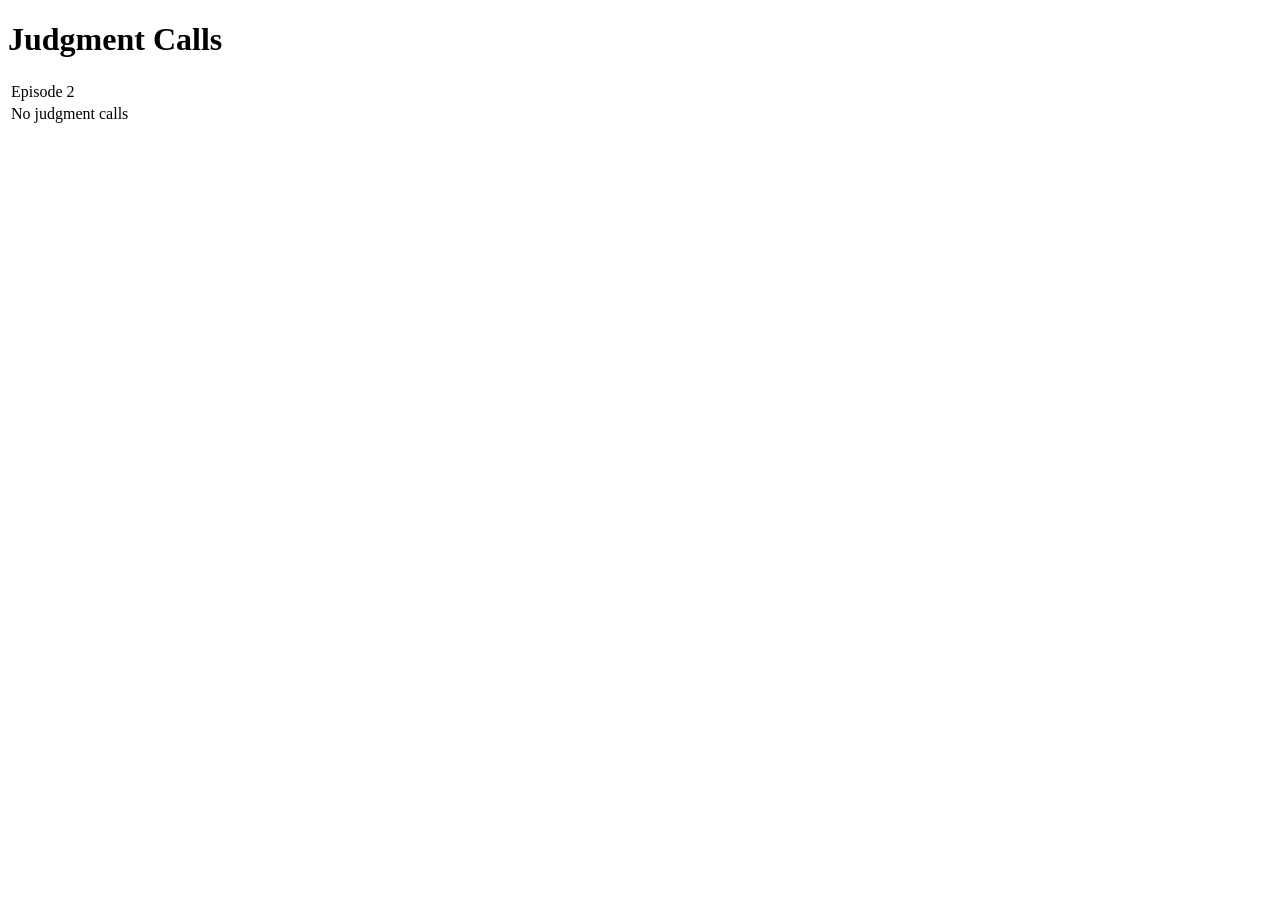
==== judgment.html @ eb87550e "Create judgment.html" ====
<!DOCTYPE html>
<html>
<head>
  <title>Judgment Calls</title>
  <link rel="stylesheet" href="styles.css">
</head>
<body>
<h1 class="league-header">Judgment Calls</h1>

  <table class="criteria-table">

    <!-- Episode 2 -->
    <tr class="section-row">
      <td colspan="1">Episode 2</td>
    </tr>
    <tr><td>No judgment calls</td></tr>
    
  </table>
</body>
</html>
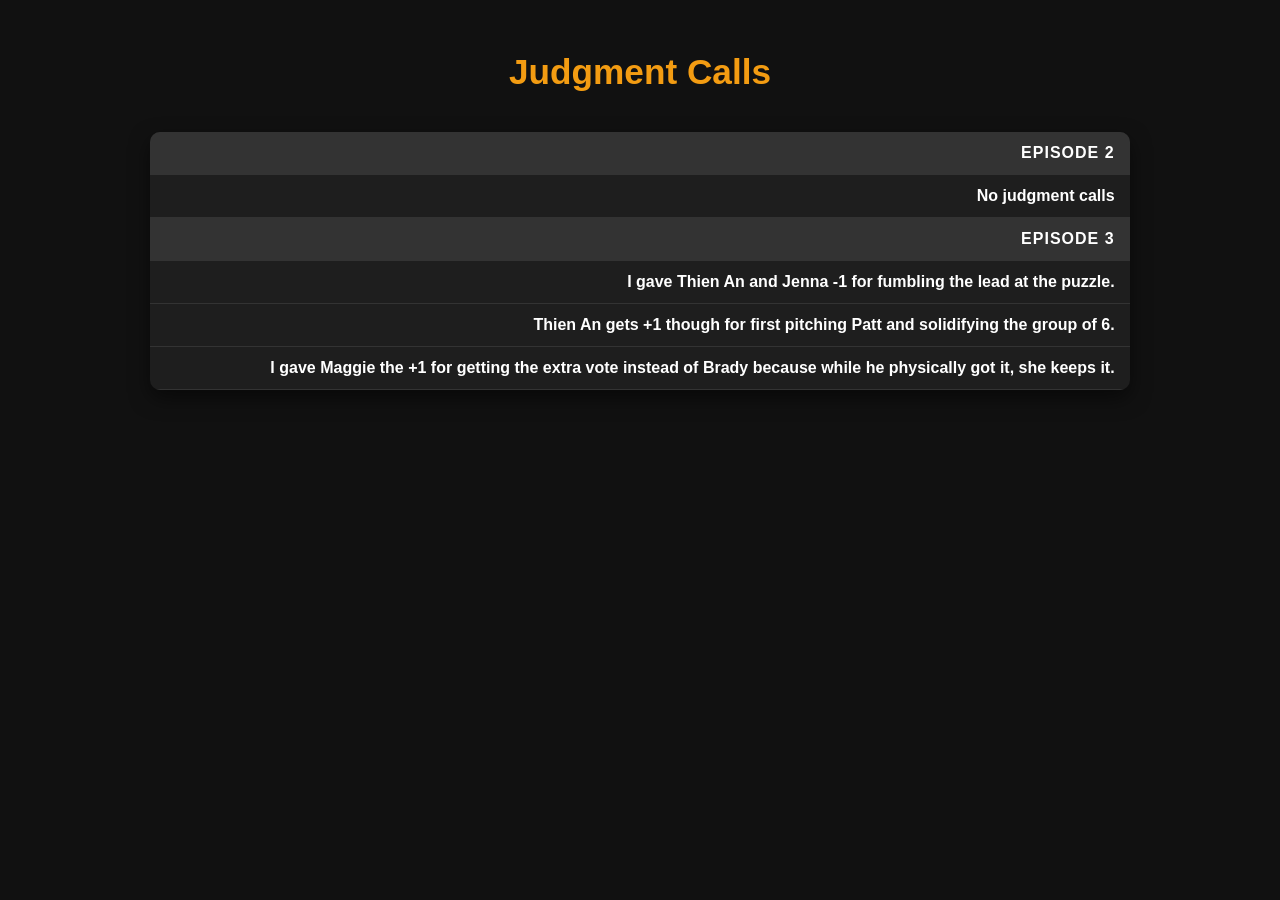
==== commit 15379a53: "Add judgment calls for Episode 3 Added judgment calls for Episode 3 including scores for Thien An, J" ====
--- a/judgment.html
+++ b/judgment.html
@@ -14,7 +14,14 @@
       <td colspan="1">Episode 2</td>
     </tr>
     <tr><td>No judgment calls</td></tr>
-    
+
+   <!-- Episode 3 -->
+    <tr class="section-row">
+      <td colspan="1">Episode 3</td>
+    </tr>
+    <tr><td>I gave Thien An and Jenna -1 for fumbling the lead at the puzzle.</td></tr>
+    <tr><td>Thien An gets +1 though for first pitching Patt and solidifying the group of 6.</td></tr>
+    <tr><td>I gave Maggie the +1 for getting the extra vote instead of Brady because while he physically got it, she keeps it.</td></tr>
   </table>
 </body>
 </html>
--- a/styles.css
+++ b/styles.css
@@ -0,0 +1,198 @@
+body {
+  font-family: Arial, sans-serif;
+  background-color: #111;
+  color: white;
+  padding: 20px;
+}
+
+h1 {
+  text-align: center;
+  color: #f39c12;
+}
+
+.league-list a {
+  display: block;
+  background: #222;
+  padding: 15px;
+  margin: 10px auto;
+  width: 300px;
+  text-align: center;
+  text-decoration: none;
+  color: white;
+  border-radius: 8px;
+  transition: 0.3s;
+}
+
+.league-list a:hover {
+  background: #f39c12;
+  color: black;
+}
+
+.team-card {
+  background: #1c1c1c;
+  padding: 15px;
+  margin: 20px auto;
+  border-radius: 10px;
+  max-width: 600px;
+  box-shadow: 0 0 10px rgba(243, 156, 18, 0.3);
+}
+
+.team-card ul {
+  list-style: none;
+  padding: 0;
+}
+
+.team-card li {
+  display: flex;
+  justify-content: space-between;
+  padding: 5px 0;
+}
+
+.score {
+  font-weight: bold;
+  color: #f39c12;
+}
+
+.team-total {
+  margin-top: 10px;
+  font-size: 18px;
+  font-weight: bold;
+  text-align: right;
+}
+.player-link {
+  display: inline-block;
+  padding: 8px 14px;
+  margin: 4px 0;
+
+  background-color: #222;   /* or match your landing page button color */
+  color: white;
+
+  text-decoration: none;
+  border-radius: 8px;
+
+  font-weight: 600;
+  transition: all 0.2s ease;
+}
+
+.player-link:hover {
+  background-color: #f39c12;
+  color: black;
+  transform: scale(1.03);
+}
+
+.player-link:active {
+  transform: scale(0.98);
+}
+.league-header {
+  text-align: center;
+  margin-bottom: 30px;
+  font-size: 2.2rem;
+  font-weight: 700;
+}
+.scoreboard-block {
+  background: rgba(255,255,255,0.08);
+  padding: 20px;
+  margin: 20px auto;
+  max-width: 600px;
+  border-radius: 12px;
+  box-shadow: 0 4px 12px rgba(0,0,0,0.2);
+}
+
+.score-row {
+  padding: 6px 0;
+  font-weight: 500;
+}
+
+.scoreboard-player-link {
+  padding: 4px 8px;
+  border-radius: 6px;
+  text-decoration: none;
+  color: black;   /* change to white if preferred */
+  transition: 0.2s ease;
+}
+
+.scoreboard-player-link:hover {
+  background-color: #222;
+  color: white;
+}
+
+/* CRITERIA TABLE STYLING */
+
+.criteria-table {
+  width: 80%;
+  margin: 40px auto;
+  border-collapse: collapse;
+  background-color: #1e1e1e;
+  color: white;
+  border-radius: 10px;
+  overflow: hidden;
+  box-shadow: 0 8px 20px rgba(0, 0, 0, 0.5);
+}
+
+.criteria-table th {
+  background-color: #2c2c2c;
+  padding: 15px;
+  font-size: 18px;
+  text-align: left;
+  border-bottom: 2px solid #444;
+}
+
+.criteria-table td {
+  padding: 12px 15px;
+  border-bottom: 1px solid #333;
+}
+
+.criteria-table tr:hover {
+  background-color: #2a2a2a;
+  transition: 0.2s ease;
+}
+
+/* Section header rows */
+.criteria-table .section-row td {
+  background-color: #333;
+  font-weight: bold;
+  font-size: 16px;
+  text-transform: uppercase;
+  letter-spacing: 1px;
+}
+
+/* Right column (points) alignment */
+.criteria-table td:last-child {
+  text-align: right;
+  font-weight: bold;
+}
+
+.new-player-link {
+  padding: 4px 8px;
+  border-radius: 6px;
+  text-decoration: none;
+  color: black;
+  transition: 0.2s ease;
+}
+
+/* Tribe Base Colors */
+.tribe-Toka {
+  background-color: #ffff00; /* yellow */
+}
+
+.tribe-Savu {
+  background-color: #e7a1b0; /* purple */
+}
+
+.tribe-Kalo {
+  background-color: #87cefa; /* blue */
+}
+
+.tribe-Elim {
+  background-color: #ff0000; /* red */
+}
+
+.tribe-Winner {
+  background-color: #00ff00; /* green */
+}
+
+/* Hover — Always Black */
+.new-player-link:hover {
+  background-color: #222;
+  color: white;
+}
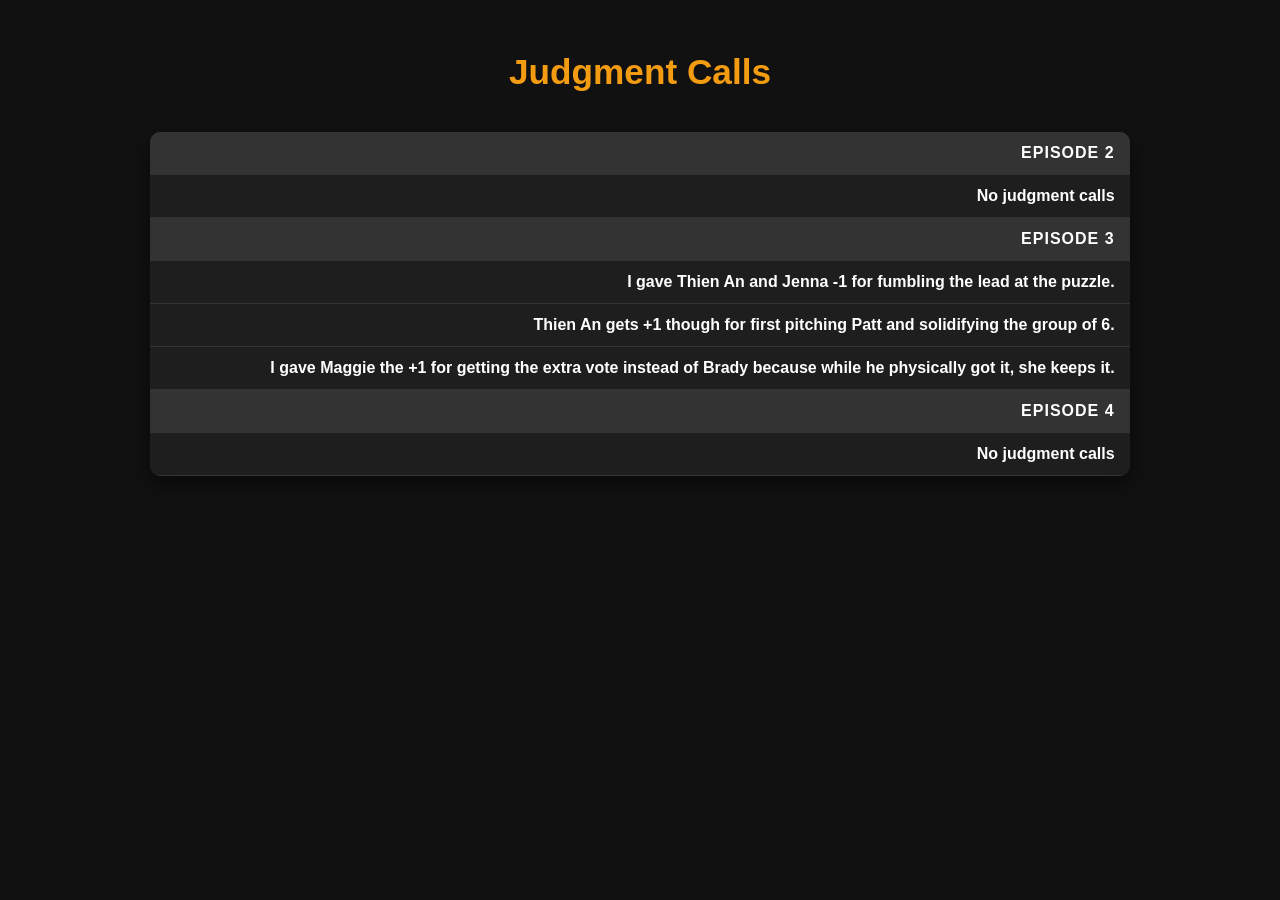
==== commit 0b7ef6ac: "Add Episode 4 section with no judgment calls" ====
--- a/judgment.html
+++ b/judgment.html
@@ -22,6 +22,13 @@
     <tr><td>I gave Thien An and Jenna -1 for fumbling the lead at the puzzle.</td></tr>
     <tr><td>Thien An gets +1 though for first pitching Patt and solidifying the group of 6.</td></tr>
     <tr><td>I gave Maggie the +1 for getting the extra vote instead of Brady because while he physically got it, she keeps it.</td></tr>
+
+    <!-- Episode 4 -->
+    <tr class="section-row">
+      <td colspan="1">Episode 4</td>
+    </tr>
+    <tr><td>No judgment calls</td></tr>
+    
   </table>
 </body>
 </html>
--- a/styles.css
+++ b/styles.css
@@ -183,8 +183,12 @@
   background-color: #87cefa; /* blue */
 }
 
+.tribe-Dina {
+  background-color: #fa003f; /* light red */
+}
+
 .tribe-Elim {
-  background-color: #ff0000; /* red */
+  background-color: #808080; /* grey */
 }
 
 .tribe-Winner {
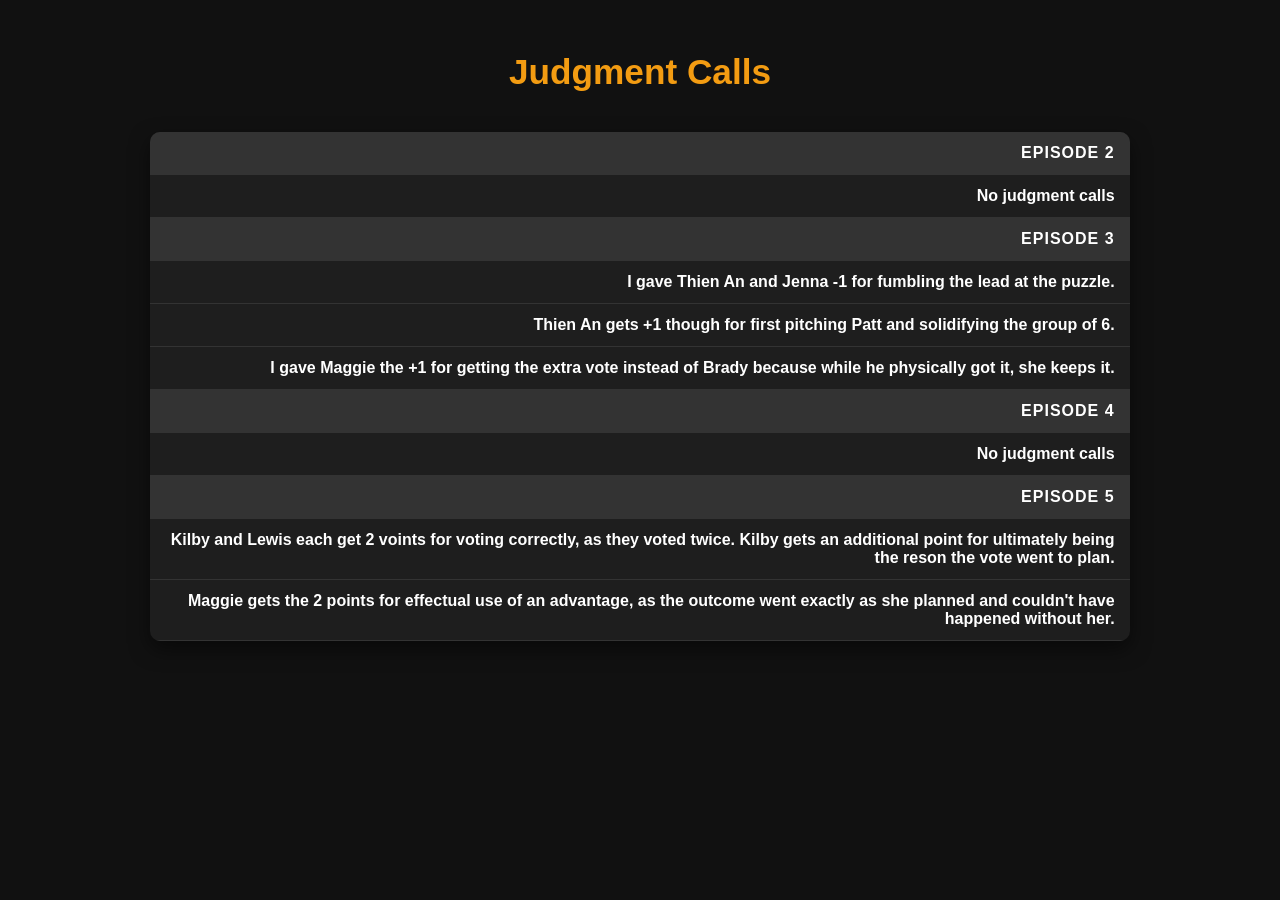
==== commit 4f79a9b5: "Add Episode 5 judgment calls to judgment.html Added judgment calls for Episode 5 with details on poi" ====
--- a/judgment.html
+++ b/judgment.html
@@ -28,7 +28,13 @@
       <td colspan="1">Episode 4</td>
     </tr>
     <tr><td>No judgment calls</td></tr>
-    
+
+        <!-- Episode 5 -->
+    <tr class="section-row">
+      <td colspan="1">Episode 5</td>
+    </tr>
+    <tr><td>Kilby and Lewis each get 2 voints for voting correctly, as they voted twice. Kilby gets an additional point for ultimately being the reson the vote went to plan.</td></tr>
+   <tr><td>Maggie gets the 2 points for effectual use of an advantage, as the outcome went exactly as she planned and couldn't have happened without her.</td></tr>
   </table>
 </body>
 </html>
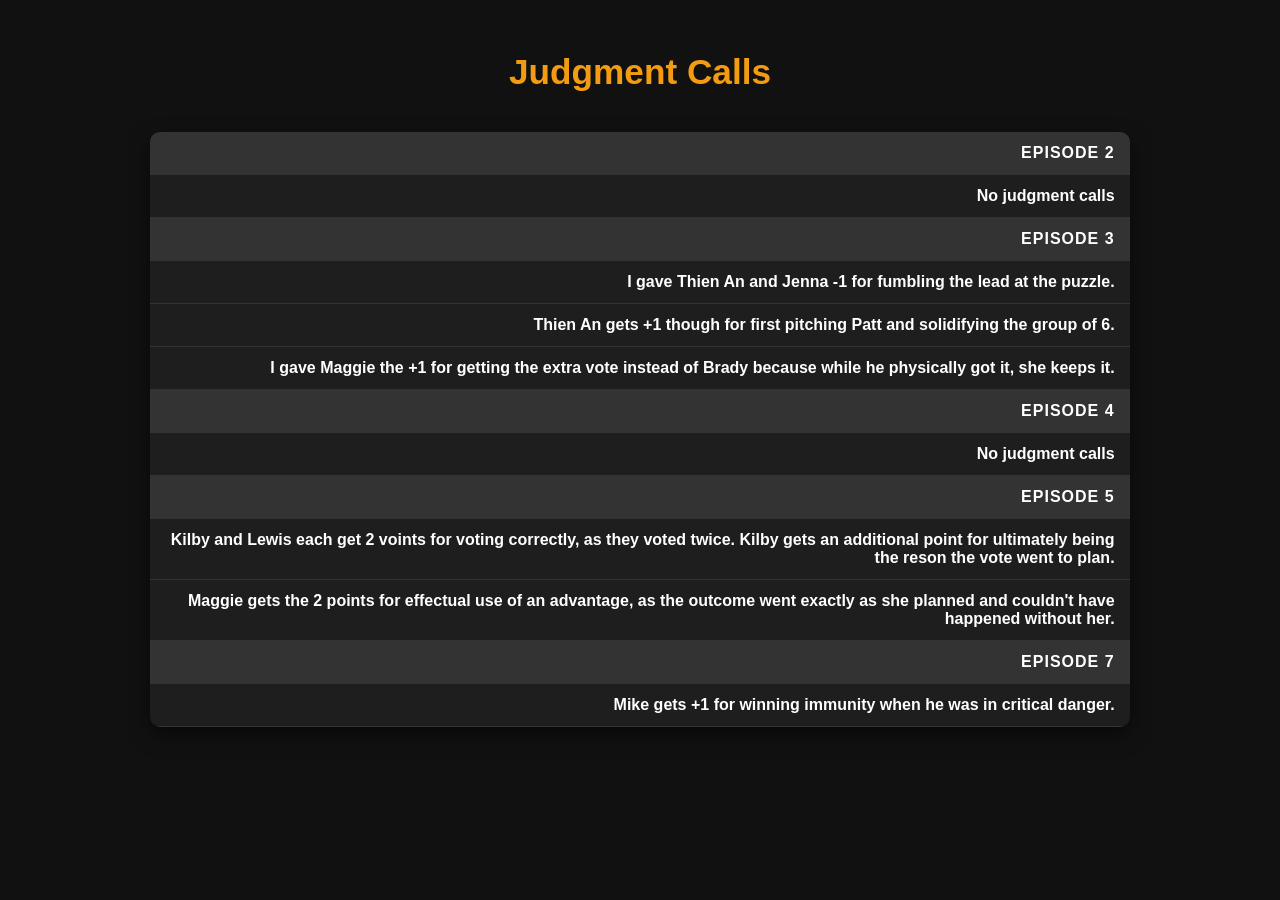
==== commit 02d1f3f6: "Add Episode 7 details to judgment.html" ====
--- a/judgment.html
+++ b/judgment.html
@@ -35,6 +35,12 @@
     </tr>
     <tr><td>Kilby and Lewis each get 2 voints for voting correctly, as they voted twice. Kilby gets an additional point for ultimately being the reson the vote went to plan.</td></tr>
    <tr><td>Maggie gets the 2 points for effectual use of an advantage, as the outcome went exactly as she planned and couldn't have happened without her.</td></tr>
+     <!-- Episode 7 -->
+    <tr class="section-row">
+      <td colspan="1">Episode 7</td>
+    </tr>
+    <tr><td>Mike gets +1 for winning immunity when he was in critical danger.</td></tr>
+   
   </table>
 </body>
 </html>
--- a/styles.css
+++ b/styles.css
@@ -179,7 +179,7 @@
   background-color: #e7a1b0; /* purple */
 }
 
-.tribe-Kalo {
+.tribe-Tovuto {
   background-color: #87cefa; /* blue */
 }
 
@@ -188,7 +188,7 @@
 }
 
 .tribe-Elim {
-  background-color: #808080; /* grey */
+  background-color: #ff0000; /* red */
 }
 
 .tribe-Winner {
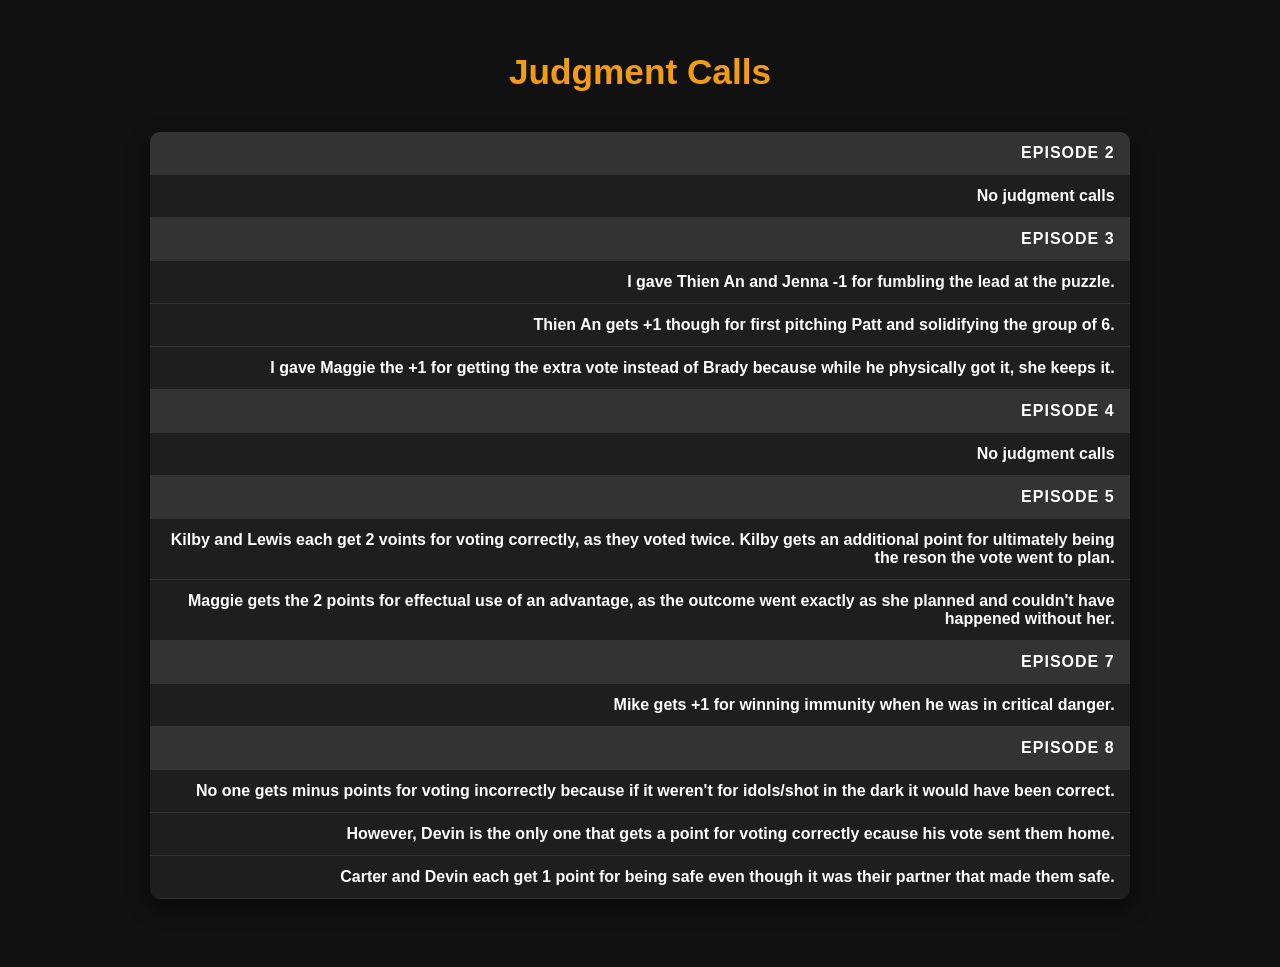
==== commit be14d6c1: "Add Episode 8 details to judgment.html" ====
--- a/judgment.html
+++ b/judgment.html
@@ -40,7 +40,13 @@
       <td colspan="1">Episode 7</td>
     </tr>
     <tr><td>Mike gets +1 for winning immunity when he was in critical danger.</td></tr>
-   
+    <!-- Episode 8 -->
+    <tr class="section-row">
+      <td colspan="1">Episode 8</td>
+    </tr>
+    <tr><td>No one gets minus points for voting incorrectly because if it weren't for idols/shot in the dark it would have been correct.</td></tr>
+  <tr><td>However, Devin is the only one that gets a point for voting correctly ecause his vote sent them home.</td></tr>
+    <tr><td>Carter and Devin each get 1 point for being safe even though it was their partner that made them safe.</td></tr>
   </table>
 </body>
 </html>
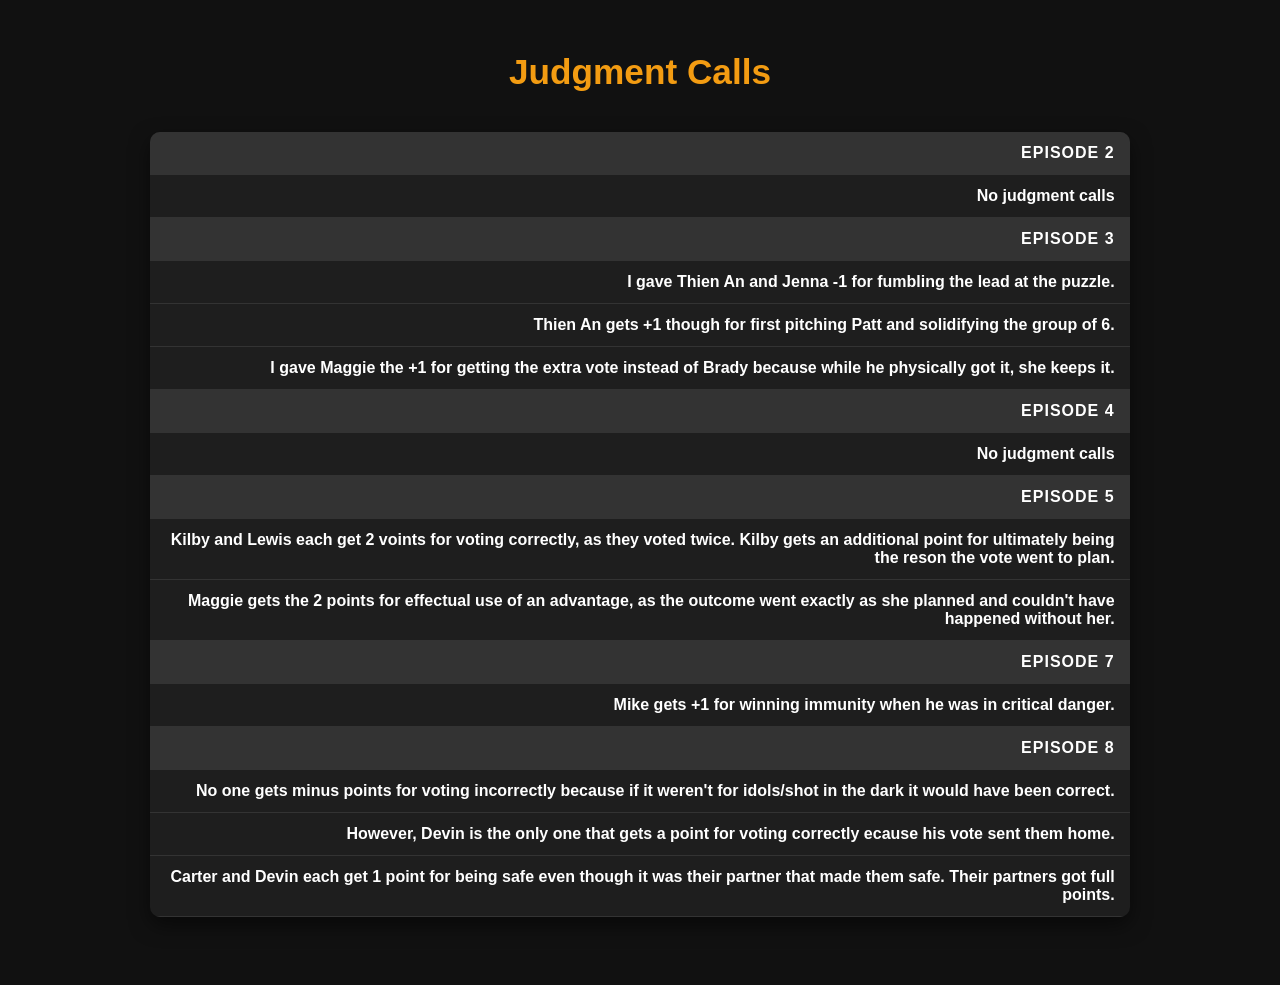
==== commit 0f32e569: "Update scoring details for Carter and Devin Clarified scoring explanation for Carter and Devin." ====
--- a/judgment.html
+++ b/judgment.html
@@ -46,7 +46,7 @@
     </tr>
     <tr><td>No one gets minus points for voting incorrectly because if it weren't for idols/shot in the dark it would have been correct.</td></tr>
   <tr><td>However, Devin is the only one that gets a point for voting correctly ecause his vote sent them home.</td></tr>
-    <tr><td>Carter and Devin each get 1 point for being safe even though it was their partner that made them safe.</td></tr>
+    <tr><td>Carter and Devin each get 1 point for being safe even though it was their partner that made them safe. Their partners got full points.</td></tr>
   </table>
 </body>
 </html>
